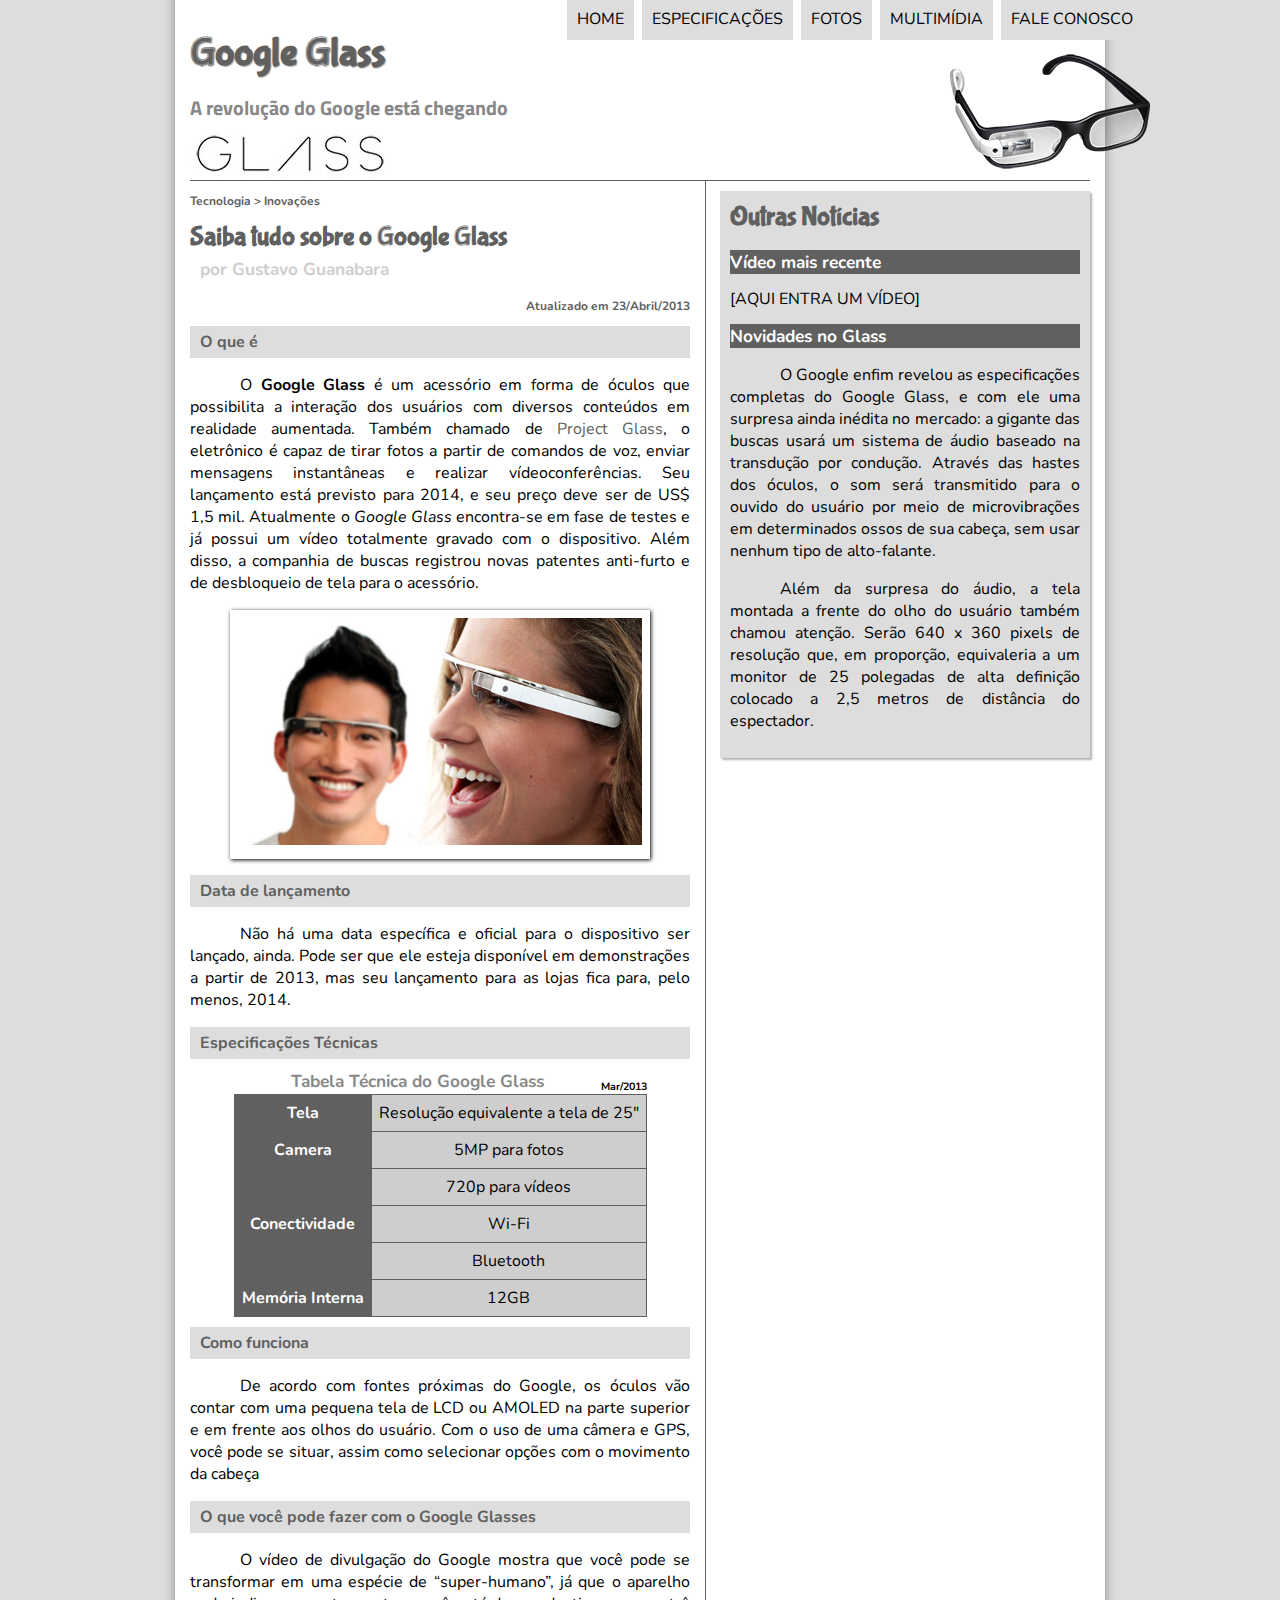
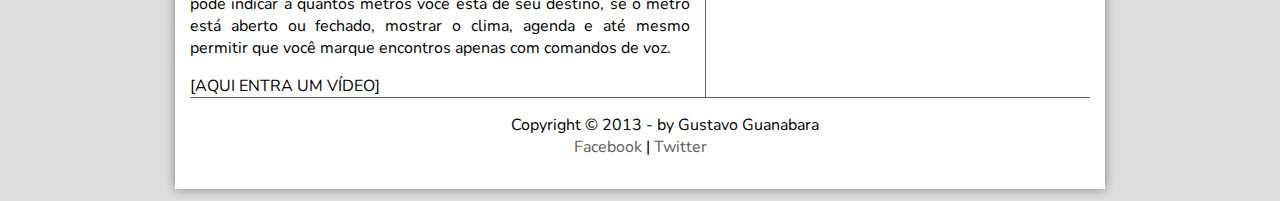
==== index.html @ 58aa6728 "Initial commit" ====
<!DOCTYPE html>
<html lang="pt-br">
<head>
    <meta charset="UTF-8">
    <meta http-equiv="X-UA-Compatible" content="IE=edge">
    <meta name="viewport" content="width=device-width, initial-scale=1.0">
    <title>Tudo sobre o Google Glass</title>
    <link rel="stylesheet" type="text/css" href="_css/estilo.css">
</head>

<script lang="javascript" src="_javascript/funcoes.js"></script>
<body>
    
<div id="interface">

    <header id="cabecalho">
        <hgroup>
            <h1>Google Glass</h1>
            <h2>A revolução do Google está chegando</h2>
        </hgroup>
        
        <img id="icone" src="_imagens/glass-oculos-preto-peq.png" alt="">
        
        <nav id="menu">
            <h1>Menu Principal</h1>
            <ul>
                <li onmouseover="mudaFoto('_imagens/home.png')" onmouseout="mudaFoto('_imagens/glass-oculos-preto-peq.png')"><a href="index.html">Home</a></li>
                <li onmouseover="mudaFoto('_imagens/especificacoes.png')" onmouseout="mudaFoto('_imagens/glass-oculos-preto-peq.png')"><a href="specs.html">Especificações</a></li>
                <li onmouseover="mudaFoto('_imagens/fotos.png')" onmouseout="mudaFoto('_imagens/glass-oculos-preto-peq.png')"><a href="fotos.html">Fotos</a></li>
                <li onmouseover="mudaFoto('_imagens/multimidia.png')" onmouseout="mudaFoto('_imagens/glass-oculos-preto-peq.png')"><a href="multimidia.html">Multimídia</a></li>
                <li onmouseover="mudaFoto('_imagens/contato.png')" onmouseout="mudaFoto('_imagens/glass-oculos-preto-peq.png')"><a href="fale-conosco.html">Fale conosco</a></li>
            </ul>
        </nav>
    </header>
    
    <section id="corpo">
        <article id="noticia-principal">
            <header id="cabecalho-artigo">
                <hgroup>
                    <h3>Tecnologia > Inovações</h3>
                    <h1>Saiba tudo sobre o Google Glass</h1>
                    <h2>por Gustavo Guanabara</h2>
                    <h3 class="direita">Atualizado em 23/Abril/2013</h3>
                </hgroup>
            </header>
            
            <h2>O que é</h2>
            <p>O <b>Google Glass</b> é um acessório em forma de óculos que possibilita a interação dos usuários com diversos conteúdos em realidade aumentada. Também chamado de <a href="https://www.google.com/glass/start/" target="_blank">Project Glass</a>, o eletrônico é capaz de tirar fotos a partir de comandos de voz, enviar mensagens instantâneas e realizar vídeo&shy;conferências. Seu lançamento está previsto para 2014, e seu preço deve ser de US$ 1,5 mil. Atualmente o <em>Google Glass</em> encontra-se em fase de testes e já possui um vídeo totalmente gravado com o dispositivo. Além disso, a companhia de buscas registrou novas patentes anti-furto e de desbloqueio de tela para o acessório.</p>
            
            <figure class="foto-legenda">
                <img src="_imagens/glass-quadro-homem-mulher.jpg" alt="">
                <figcaption>
                    <h3>Google Glass</h3>
                    <p>Uma nova maneira de ver o mundo.</p>
                </figcaption>
            </figure>
            
            <h2>Data de lançamento</h2>
            <p>Não há uma data específica e oficial para o dispositivo ser lançado, ainda. Pode ser que ele esteja disponível em demonstrações a partir de 2013, mas seu lançamento para as lojas fica para, pelo menos, 2014.</p>
            
            <h2>Especificações Técnicas</h2>
            <table id="tabelaspec">
                <caption>Tabela Técnica do Google Glass <span>Mar/2013</span> </caption>
            
                <tr><td class="ce">Tela</td> <td class="cd">Resolução equivalente a tela de 25"</td></tr>
                <tr><td rowspan="2" class="ce">Camera</td> <td class="cd">5MP para fotos</td></tr>
                <tr> <td class="cd">720p para vídeos</td> </tr>
                <tr><td rowspan="2" class="ce">Conectividade</td> <td class="cd">Wi-Fi</td></tr>
                <tr> <td class="cd"> Bluetooth </td> </tr>
                <tr><td class="ce">Memória Interna</td> <td class="cd">12GB</td></tr>
            </table>
            
            <h2>Como funciona</h2>
            <p>De acordo com fontes próximas do Google, os óculos vão contar com uma pequena tela de LCD ou AMOLED na parte superior e em frente aos olhos do usuário. Com o uso de uma câmera e GPS, você pode se situar, assim como selecionar opções com o movimento da cabeça</p>
            
            <h2>O que você pode fazer com o Google Glasses</h2>
            <p>O vídeo de divulgação do Google mostra que você pode se transformar em uma espécie de “super-<wbr/>humano”, já que o aparelho pode indicar a quantos metros você está de seu destino, se o metrô está aberto ou fechado, mostrar o clima, agenda e até mesmo permitir que você marque encontros apenas com comandos de voz.</p>
            
            [AQUI ENTRA UM VÍDEO]
        </article>
    </section>
    
    <aside id="lateral">
        <h1>Outras Notícias</h1>
        <h2>Vídeo mais recente</h2>
        
        [AQUI ENTRA UM VÍDEO]
        
        <h2>Novidades no Glass</h2>
        <p>O Google enfim revelou as especificações completas do Google Glass, e com ele uma surpresa ainda inédita no mercado: a gigante das buscas usará um sistema de áudio baseado na transdução por condução. Através das hastes dos óculos, o som será transmitido para o ouvido do usuário por meio de microvibrações em determinados ossos de sua cabeça, sem usar nenhum tipo de alto-falante.</p>
        
        <p>Além da surpresa do áudio, a tela montada a frente do olho do usuário também chamou atenção. Serão 640 x 360 pixels de resolução que, em proporção, equivaleria a um monitor de 25 polegadas de alta definição colocado a 2,5 metros de distância do espectador.</p>
        
    </aside>
    
    <footer id="rodape">
        <p>
            Copyright &copy; 2013 - by Gustavo Guanabara
            <br>
            <a href="https://www.facebook.com/cursosemvideo" target="_blank">Facebook</a> | 
            <a href="https://twitter.com/cursosemvideo" target="_blank">Twitter</a>
        </p>
    </footer>
</div>

</body>
</html>
---- _css/estilo.css ----
@charset "UTF-8";
@import url('https://fonts.googleapis.com/css2?family=Titillium+Web&display=swap');
@import url('https://fonts.googleapis.com/css2?family=Nunito&display=swap');
@font-face {
    font-family: 'FonteLogo';
    src: url("../_fonts/bubblegum-sans-regular.otf");
}

body {
    background-color: #dddddd;
    font-family: 'Nunito', sans-serif;
}

div#interface {
    width: 900px;
    background-color: white;
    margin: -20px auto 10px auto;
    box-shadow: 0px 0px 10px rgba(0, 0, 0, .4);
    padding: 15px;
}

p {
    text-align: justify;
    text-indent: 50px;
}

a {
    color: #606060;
    text-decoration: none;
}

a:hover {
    text-decoration: underline;
}

header#cabecalho img#icone {
    position: absolute;
    left: 950px;
    top: 50px;
}

header#cabecalho {
    border-bottom: 1px #606060 solid;
    height: 150px;
    background: url("../_imagens/glass-logo-peq.jpg") no-repeat 0px 100px;
}

header#cabecalho h1 {
    font-family: FonteLogo, sans-serif;
    font-size: 30pt;
    color: #606060;
    text-shadow: 1px 1px 1px rgba(0, 0, 0, .4);
    padding: 0px;
    margin-bottom: 0px;
}

header#cabecalho h2 {
    font-family: 'Titillium Web', sans-serif;
    color: #888888;
    font-size: 15pt;
    padding: 0px;
    /* margin-top: 0px; */
}

/* Formatação de imagens com legendas */

figure.foto-legenda {
    position: relative;
    border: 8px solid white;
    box-shadow: 1px 1px 4px black;
}

figure.foto-legenda img {
    width: 100%;
    height: 100%;
}

figure.foto-legenda figcaption {
    opacity: 0;
    position: absolute;
    top: 0px;
    background-color: rgba(0, 0, 0, .4);
    color: white;
    width: 100%;
    height: 100%;
    padding: 10px;
    box-sizing: border-box;
    transition: opacity .7s;
}

figure.foto-legenda:hover figcaption {
    opacity: 1;
}

/* Formatação do menu */

nav#menu {
    display: block;
}

nav#menu ul {
    list-style: none;
    text-transform: uppercase;
    position: absolute;
    top: -20px;
    left: 525px;
}

nav#menu li {
    display: inline-block;
    background-color: #dddddd;
    padding: 10px;
    margin: 2px;
    transition: background-color .5s;
}

nav#menu li:hover {
    background-color: #606060;
}

nav#menu h1 {
    display: none;
}

nav#menu a {
    color: black;
    text-decoration: none;
}

nav#menu a:hover {
    color: white;
    text-decoration: underline;
}

section#corpo {
    display: block;
    width: 500px;
    float: left;
    border-right: 1px solid #606060;
    padding-right: 15px;
}

article#noticia-principal h2 {
    font-size: 12pt;
    color: #606060;
    background-color: #dddddd;
    padding: 5px 0px 5px 10px;
    margin: 10px 0px 10px 0px;
}

header#cabecalho-artigo h1 {
    font-family: 'FonteLogo', sans-serif;
    font-size: 20pt;
    color: #606060;
    margin-bottom: 0px;
    margin-top: 0px;
}

header#cabecalho-artigo h2 {
    font-size: 13pt;
    color: #cecece;
    background-color: white;
    margin-top: 0px;
}

header#cabecalho-artigo h3 {
    font-size: 12px;
    color: #606060;
}

.direita {
    text-align: right;
}

table#tabelaspec {
    border: 1px solid #606060;
    border-collapse: collapse;
    margin-left: auto;
    margin-right: auto;
}

table#tabelaspec td {
    border: 1px solid #606060;
    border-collapse: collapse;
    padding: 7px;
    text-align: center;
    vertical-align: middle;
}

table#tabelaspec td.ce {
    color: white;
    background-color: #606060;
    vertical-align: top;
    font-weight: bold;
}

table#tabelaspec td.cd {
    background-color: #cecece;
}

table#tabelaspec caption {
    color: #888888;
    font-size: 13pt;
    font-weight: bolder;
}

table#tabelaspec caption span {
    display: block;
    float: right;
    color: black;
    font-size: 8pt;
    margin-top: 10px;
}

aside#lateral {
    display: block;
    width: 350px;
    float: right;
    background-color: #dddddd;
    padding: 10px;
    margin-top: 10px;
    box-shadow: 2px 2px 2px rgba(0, 0, 0, .3);
}

aside#lateral h1 {
    font-family: 'FonteLogo', sans-serif;
    font-size: 20pt;
    color: #606060;
    margin-top: 0px;
}

aside#lateral h2 {
    background-color: #606060;
    font-size: 13pt;
    color: white;

}

footer#rodape {
    clear: both;
    border-top: 1px solid #606060;
}

footer#rodape p {
    text-align: center;
}
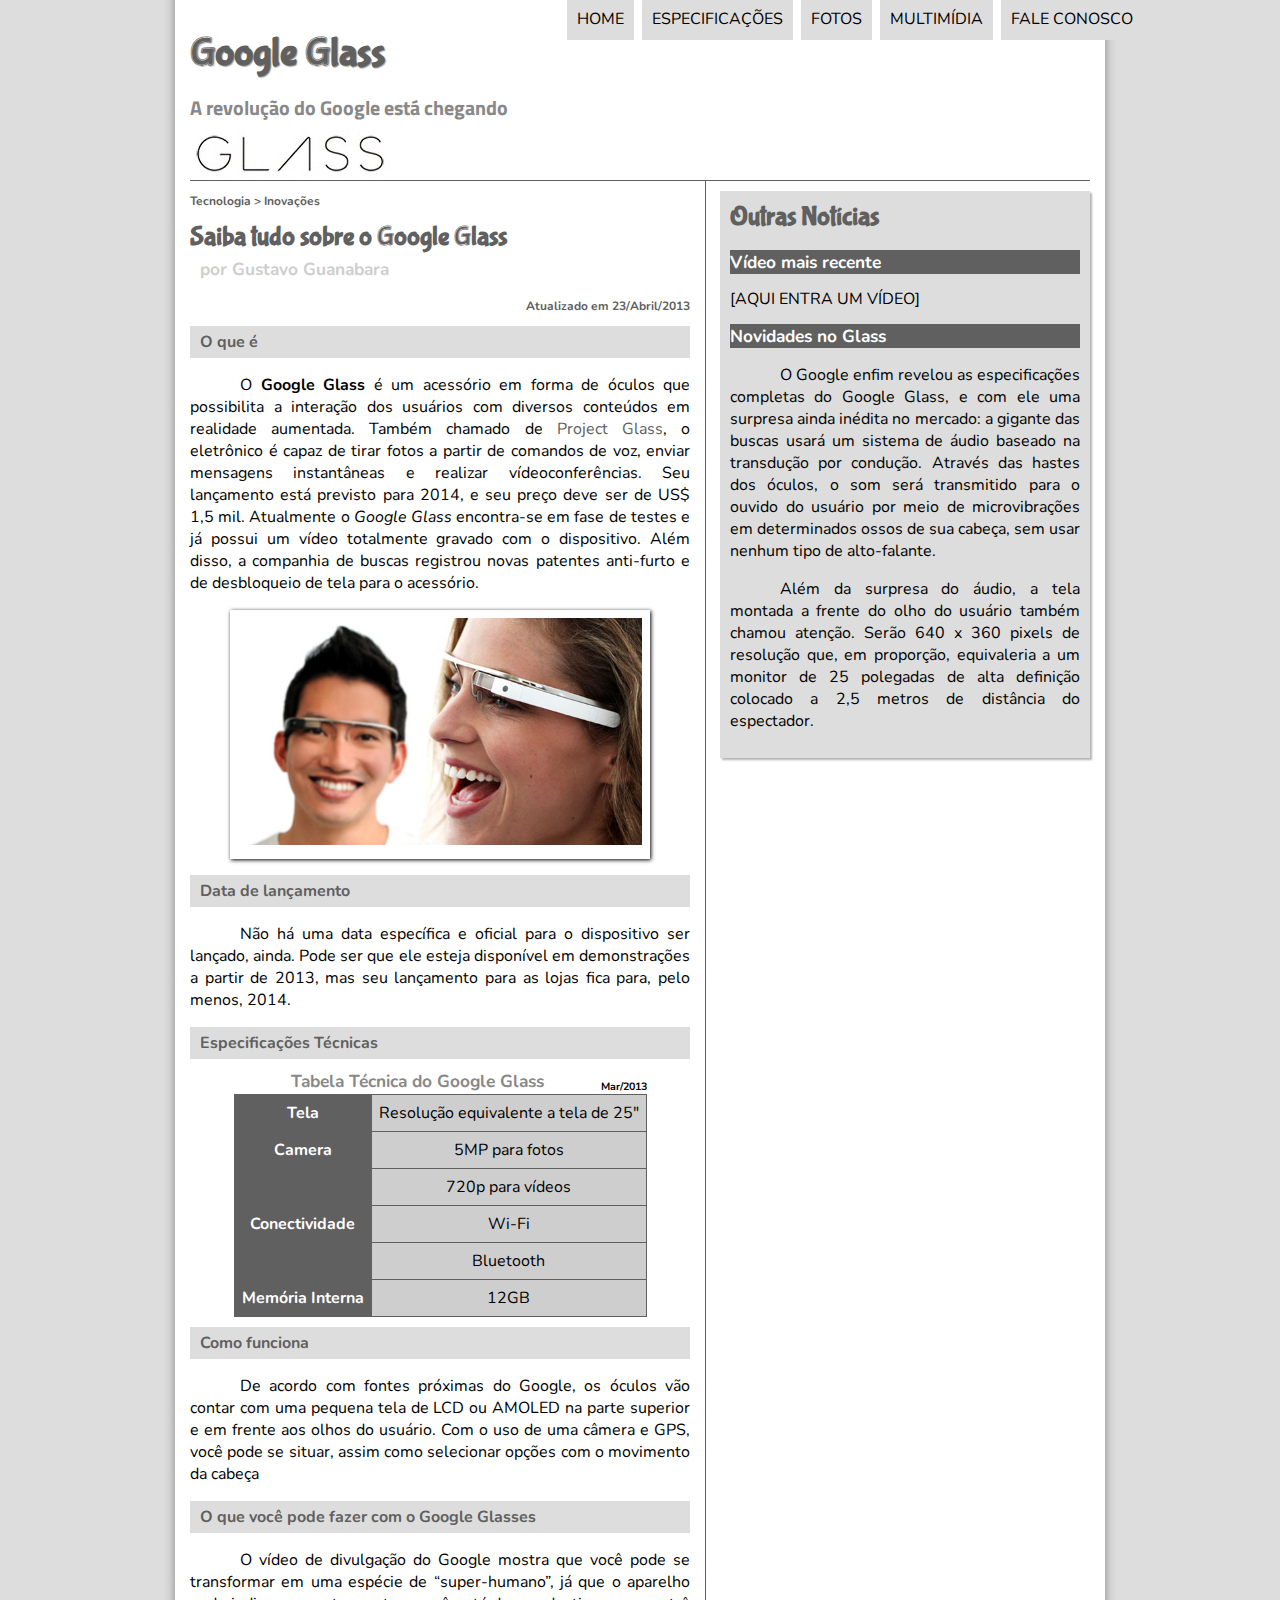
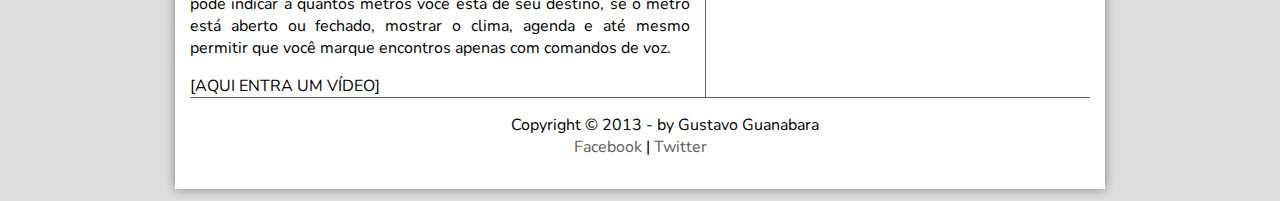
==== commit 61c586d0: "Atualização" ====
--- a/index.html
+++ b/index.html
@@ -5,10 +5,10 @@
     <meta http-equiv="X-UA-Compatible" content="IE=edge">
     <meta name="viewport" content="width=device-width, initial-scale=1.0">
     <title>Tudo sobre o Google Glass</title>
-    <link rel="stylesheet" type="text/css" href="_css/estilo.css">
+    <link rel="stylesheet" type="text/css" href="css/estilo.css">
 </head>
 
-<script lang="javascript" src="_javascript/funcoes.js"></script>
+<script lang="javascript" src="javascript/funcoes.js"></script>
 <body>
     
 <div id="interface">
@@ -19,7 +19,7 @@
             <h2>A revolução do Google está chegando</h2>
         </hgroup>
         
-        <img id="icone" src="_imagens/glass-oculos-preto-peq.png" alt="">
+        <img id="icone" src="imagens/glass-oculos-preto-peq.png" alt="">
         
         <nav id="menu">
             <h1>Menu Principal</h1>
--- a/css/estilo.css
+++ b/css/estilo.css
@@ -0,0 +1,246 @@
+@charset "UTF-8";
+@import url('https://fonts.googleapis.com/css2?family=Titillium+Web&display=swap');
+@import url('https://fonts.googleapis.com/css2?family=Nunito&display=swap');
+@font-face {
+    font-family: 'FonteLogo';
+    src: url("../_fonts/bubblegum-sans-regular.otf");
+}
+
+body {
+    background-color: #dddddd;
+    font-family: 'Nunito', sans-serif;
+}
+
+div#interface {
+    width: 900px;
+    background-color: white;
+    margin: -20px auto 10px auto;
+    box-shadow: 0px 0px 10px rgba(0, 0, 0, .4);
+    padding: 15px;
+}
+
+p {
+    text-align: justify;
+    text-indent: 50px;
+}
+
+a {
+    color: #606060;
+    text-decoration: none;
+}
+
+a:hover {
+    text-decoration: underline;
+}
+
+header#cabecalho img#icone {
+    position: absolute;
+    left: 950px;
+    top: 50px;
+}
+
+header#cabecalho {
+    border-bottom: 1px #606060 solid;
+    height: 150px;
+    background: url("../_imagens/glass-logo-peq.jpg") no-repeat 0px 100px;
+}
+
+header#cabecalho h1 {
+    font-family: FonteLogo, sans-serif;
+    font-size: 30pt;
+    color: #606060;
+    text-shadow: 1px 1px 1px rgba(0, 0, 0, .4);
+    padding: 0px;
+    margin-bottom: 0px;
+}
+
+header#cabecalho h2 {
+    font-family: 'Titillium Web', sans-serif;
+    color: #888888;
+    font-size: 15pt;
+    padding: 0px;
+    /* margin-top: 0px; */
+}
+
+/* Formatação de imagens com legendas */
+
+figure.foto-legenda {
+    position: relative;
+    border: 8px solid white;
+    box-shadow: 1px 1px 4px black;
+}
+
+figure.foto-legenda img {
+    width: 100%;
+    height: 100%;
+}
+
+figure.foto-legenda figcaption {
+    opacity: 0;
+    position: absolute;
+    top: 0px;
+    background-color: rgba(0, 0, 0, .4);
+    color: white;
+    width: 100%;
+    height: 100%;
+    padding: 10px;
+    box-sizing: border-box;
+    transition: opacity .7s;
+}
+
+figure.foto-legenda:hover figcaption {
+    opacity: 1;
+}
+
+/* Formatação do menu */
+
+nav#menu {
+    display: block;
+}
+
+nav#menu ul {
+    list-style: none;
+    text-transform: uppercase;
+    position: absolute;
+    top: -20px;
+    left: 525px;
+}
+
+nav#menu li {
+    display: inline-block;
+    background-color: #dddddd;
+    padding: 10px;
+    margin: 2px;
+    transition: background-color .5s;
+}
+
+nav#menu li:hover {
+    background-color: #606060;
+}
+
+nav#menu h1 {
+    display: none;
+}
+
+nav#menu a {
+    color: black;
+    text-decoration: none;
+}
+
+nav#menu a:hover {
+    color: white;
+    text-decoration: underline;
+}
+
+section#corpo {
+    display: block;
+    width: 500px;
+    float: left;
+    border-right: 1px solid #606060;
+    padding-right: 15px;
+}
+
+article#noticia-principal h2 {
+    font-size: 12pt;
+    color: #606060;
+    background-color: #dddddd;
+    padding: 5px 0px 5px 10px;
+    margin: 10px 0px 10px 0px;
+}
+
+header#cabecalho-artigo h1 {
+    font-family: 'FonteLogo', sans-serif;
+    font-size: 20pt;
+    color: #606060;
+    margin-bottom: 0px;
+    margin-top: 0px;
+}
+
+header#cabecalho-artigo h2 {
+    font-size: 13pt;
+    color: #cecece;
+    background-color: white;
+    margin-top: 0px;
+}
+
+header#cabecalho-artigo h3 {
+    font-size: 12px;
+    color: #606060;
+}
+
+.direita {
+    text-align: right;
+}
+
+table#tabelaspec {
+    border: 1px solid #606060;
+    border-collapse: collapse;
+    margin-left: auto;
+    margin-right: auto;
+}
+
+table#tabelaspec td {
+    border: 1px solid #606060;
+    border-collapse: collapse;
+    padding: 7px;
+    text-align: center;
+    vertical-align: middle;
+}
+
+table#tabelaspec td.ce {
+    color: white;
+    background-color: #606060;
+    vertical-align: top;
+    font-weight: bold;
+}
+
+table#tabelaspec td.cd {
+    background-color: #cecece;
+}
+
+table#tabelaspec caption {
+    color: #888888;
+    font-size: 13pt;
+    font-weight: bolder;
+}
+
+table#tabelaspec caption span {
+    display: block;
+    float: right;
+    color: black;
+    font-size: 8pt;
+    margin-top: 10px;
+}
+
+aside#lateral {
+    display: block;
+    width: 350px;
+    float: right;
+    background-color: #dddddd;
+    padding: 10px;
+    margin-top: 10px;
+    box-shadow: 2px 2px 2px rgba(0, 0, 0, .3);
+}
+
+aside#lateral h1 {
+    font-family: 'FonteLogo', sans-serif;
+    font-size: 20pt;
+    color: #606060;
+    margin-top: 0px;
+}
+
+aside#lateral h2 {
+    background-color: #606060;
+    font-size: 13pt;
+    color: white;
+
+}
+
+footer#rodape {
+    clear: both;
+    border-top: 1px solid #606060;
+}
+
+footer#rodape p {
+    text-align: center;
+}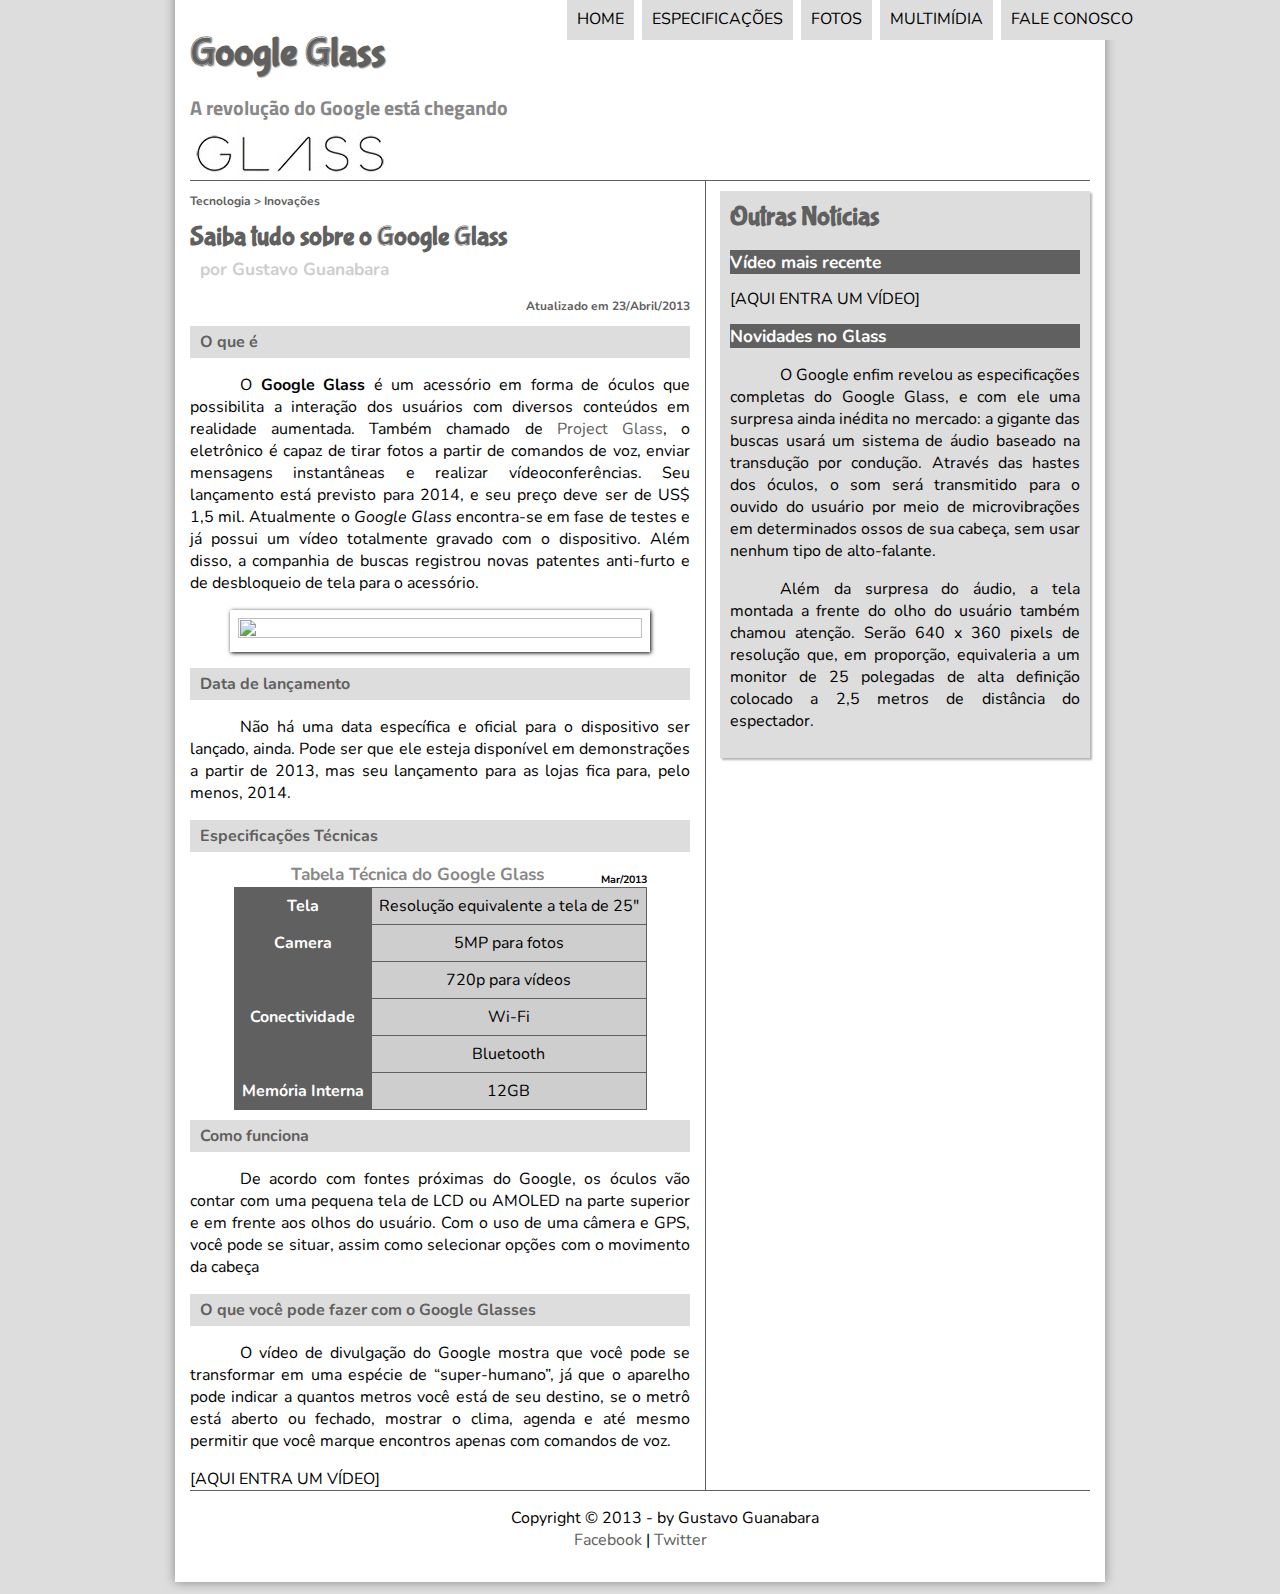
==== commit 0c14afba: "Atualização 04" ====
--- a/index.html
+++ b/index.html
@@ -24,11 +24,11 @@
         <nav id="menu">
             <h1>Menu Principal</h1>
             <ul>
-                <li onmouseover="mudaFoto('_imagens/home.png')" onmouseout="mudaFoto('_imagens/glass-oculos-preto-peq.png')"><a href="index.html">Home</a></li>
-                <li onmouseover="mudaFoto('_imagens/especificacoes.png')" onmouseout="mudaFoto('_imagens/glass-oculos-preto-peq.png')"><a href="specs.html">Especificações</a></li>
-                <li onmouseover="mudaFoto('_imagens/fotos.png')" onmouseout="mudaFoto('_imagens/glass-oculos-preto-peq.png')"><a href="fotos.html">Fotos</a></li>
-                <li onmouseover="mudaFoto('_imagens/multimidia.png')" onmouseout="mudaFoto('_imagens/glass-oculos-preto-peq.png')"><a href="multimidia.html">Multimídia</a></li>
-                <li onmouseover="mudaFoto('_imagens/contato.png')" onmouseout="mudaFoto('_imagens/glass-oculos-preto-peq.png')"><a href="fale-conosco.html">Fale conosco</a></li>
+                <li onmouseover="mudaFoto('imagens/home.png')" onmouseout="mudaFoto('imagens/glass-oculos-preto-peq.png')"><a href="index.html">Home</a></li>
+                <li onmouseover="mudaFoto('imagens/especificacoes.png')" onmouseout="mudaFoto('imagens/glass-oculos-preto-peq.png')"><a href="specs.html">Especificações</a></li>
+                <li onmouseover="mudaFoto('imagens/fotos.png')" onmouseout="mudaFoto('imagens/glass-oculos-preto-peq.png')"><a href="fotos.html">Fotos</a></li>
+                <li onmouseover="mudaFoto('imagens/multimidia.png')" onmouseout="mudaFoto('imagens/glass-oculos-preto-peq.png')"><a href="multimidia.html">Multimídia</a></li>
+                <li onmouseover="mudaFoto('imagens/contato.png')" onmouseout="mudaFoto('imagens/glass-oculos-preto-peq.png')"><a href="fale-conosco.html">Fale conosco</a></li>
             </ul>
         </nav>
     </header>
@@ -48,7 +48,7 @@
             <p>O <b>Google Glass</b> é um acessório em forma de óculos que possibilita a interação dos usuários com diversos conteúdos em realidade aumentada. Também chamado de <a href="https://www.google.com/glass/start/" target="_blank">Project Glass</a>, o eletrônico é capaz de tirar fotos a partir de comandos de voz, enviar mensagens instantâneas e realizar vídeo&shy;conferências. Seu lançamento está previsto para 2014, e seu preço deve ser de US$ 1,5 mil. Atualmente o <em>Google Glass</em> encontra-se em fase de testes e já possui um vídeo totalmente gravado com o dispositivo. Além disso, a companhia de buscas registrou novas patentes anti-furto e de desbloqueio de tela para o acessório.</p>
             
             <figure class="foto-legenda">
-                <img src="_imagens/glass-quadro-homem-mulher.jpg" alt="">
+                <img src="imagens/glass-quadro-homem-mulher.jpg" alt="">
                 <figcaption>
                     <h3>Google Glass</h3>
                     <p>Uma nova maneira de ver o mundo.</p>
